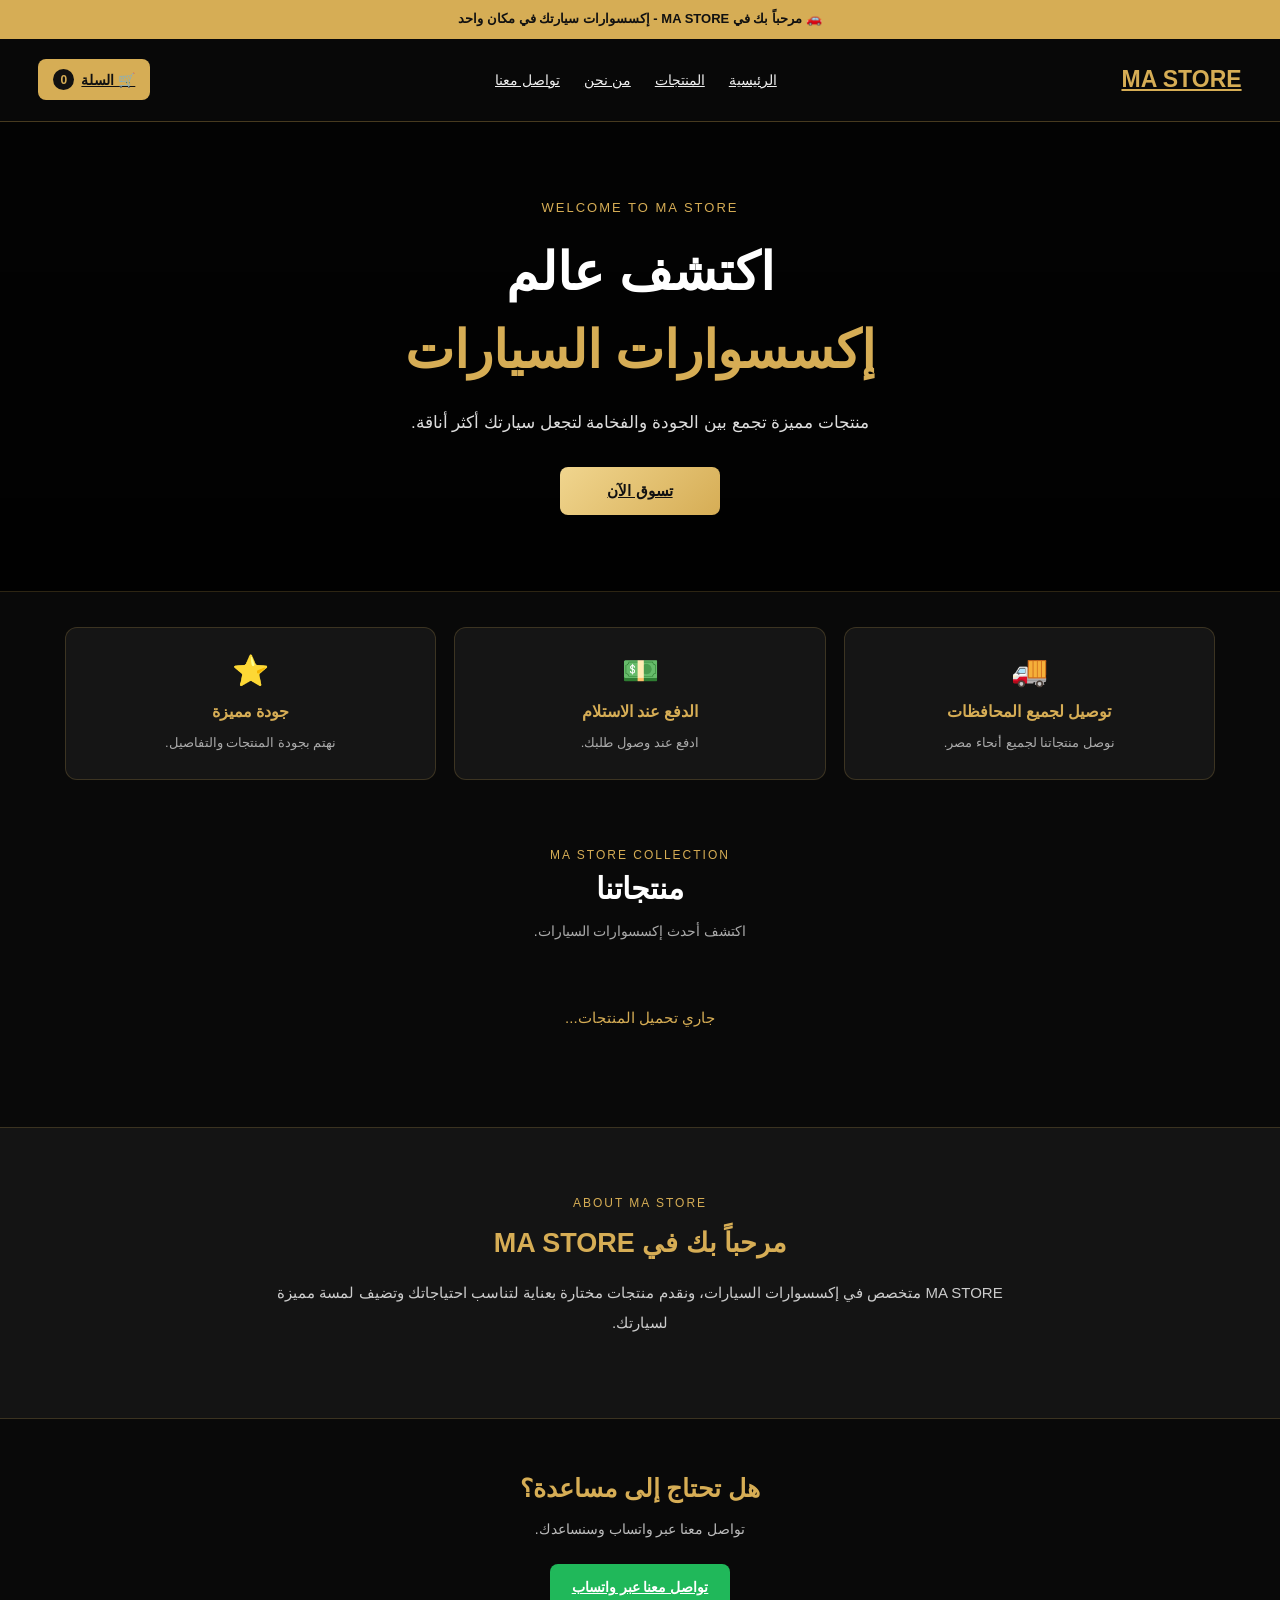
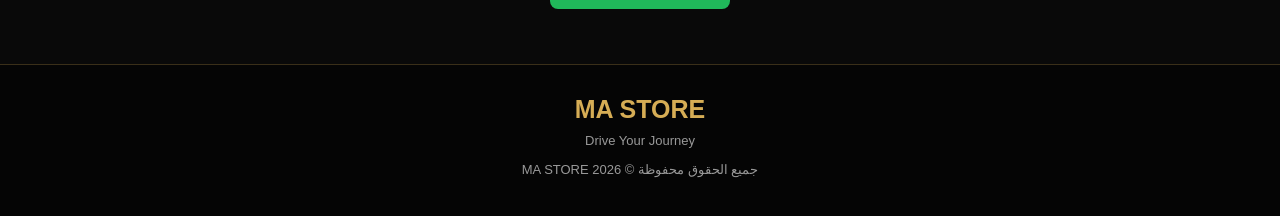
==== index.html @ 454c2634 "Create index.html" ====
<!DOCTYPE html>
<html lang="ar" dir="rtl">

<head>
    <meta charset="UTF-8">
    <meta name="viewport" content="width=device-width, initial-scale=1.0">
    <meta name="theme-color" content="#090909">
    <meta name="description" content="MA STORE - متجر إكسسوارات السيارات. اكتشف منتجاتنا واطلب بسهولة والدفع عند الاستلام.">

    <title>MA STORE | المتجر الرسمي</title>

    <link rel="stylesheet" href="css/style.css">

    <style>
        * {
            box-sizing: border-box;
        }

        body {
            margin: 0;
            background: #090909;
            color: #fff;
            font-family: Arial, Tahoma, sans-serif;
            overflow-x: hidden;
        }

        .announcement {
            width: 100%;
            padding: 9px 12px;
            background: #d6ad55;
            color: #111;
            text-align: center;
            font-size: 13px;
            font-weight: bold;
            line-height: 1.6;
        }

        .header {
            width: 100%;
            background: #080808;
            border-bottom: 1px solid rgba(214,173,85,.3);
        }

        .header-container {
            width: 94%;
            max-width: 1250px;
            min-height: 82px;
            margin: auto;
            display: flex;
            align-items: center;
            justify-content: space-between;
            gap: 20px;
        }

        .logo {
            display: flex;
            align-items: center;
            gap: 10px;
            color: #d6ad55;
            font-size: 23px;
            font-weight: 900;
            white-space: nowrap;
        }

        .logo img {
            width: 48px;
            height: 48px;
            object-fit: contain;
        }

        .navigation {
            display: flex;
            align-items: center;
            justify-content: center;
            gap: 24px;
        }

        .navigation a {
            color: #eee;
            font-size: 14px;
            transition: .2s;
        }

        .navigation a:hover {
            color: #d6ad55;
        }

        .cart-button {
            display: flex;
            align-items: center;
            gap: 7px;
            background: #d6ad55;
            color: #111;
            padding: 10px 15px;
            border-radius: 8px;
            font-size: 14px;
            font-weight: bold;
            white-space: nowrap;
        }

        #cart-count {
            min-width: 21px;
            height: 21px;
            display: inline-flex;
            align-items: center;
            justify-content: center;
            background: #111;
            color: #d6ad55;
            border-radius: 50%;
            font-size: 12px;
        }

        .hero {
            width: 100%;
            min-height: 470px;
            padding: 65px 20px;
            display: flex;
            align-items: center;
            justify-content: center;
            text-align: center;
            background:
                linear-gradient(rgba(0,0,0,.65), rgba(0,0,0,.88)),
                url("assets/images/hero.jpg") center/cover no-repeat;
            border-bottom: 1px solid rgba(214,173,85,.2);
        }

        .hero-content {
            width: 100%;
            max-width: 800px;
            margin: auto;
        }

        .hero-label {
            display: inline-block;
            color: #d6ad55;
            font-size: 13px;
            letter-spacing: 2px;
            margin-bottom: 18px;
        }

        .hero h1 {
            color: white;
            font-size: clamp(30px, 5vw, 52px);
            line-height: 1.5;
            margin: 0 0 18px;
            font-weight: 900;
        }

        .hero h1 span {
            display: block;
            color: #d6ad55;
        }

        .hero p {
            max-width: 600px;
            margin: 0 auto 28px;
            color: #ddd;
            font-size: 17px;
            line-height: 1.9;
        }

        .main-button {
            display: inline-flex;
            align-items: center;
            justify-content: center;
            min-width: 160px;
            min-height: 48px;
            padding: 12px 25px;
            background: linear-gradient(135deg,#f0d58e,#d6ad55);
            color: #111;
            border-radius: 8px;
            font-size: 15px;
            font-weight: bold;
        }

        .features {
            width: 92%;
            max-width: 1150px;
            margin: 35px auto;
            display: grid;
            grid-template-columns: repeat(3,minmax(0,1fr));
            gap: 18px;
        }

        .feature {
            min-width: 0;
            padding: 25px 15px;
            background: #151515;
            border: 1px solid rgba(214,173,85,.2);
            border-radius: 12px;
            text-align: center;
        }

        .feature > span {
            display: block;
            font-size: 30px;
            margin-bottom: 12px;
        }

        .feature h3 {
            color: #d6ad55;
            font-size: 16px;
            line-height: 1.5;
            margin: 0 0 8px;
        }

        .feature p {
            color: #aaa;
            font-size: 13px;
            line-height: 1.7;
            margin: 0;
        }

        .products-section {
            width: 92%;
            max-width: 1200px;
            margin: 65px auto;
        }

        .section-heading {
            text-align: center;
            margin-bottom: 30px;
        }

        .section-heading > span,
        .about-content > span {
            color: #d6ad55;
            font-size: 12px;
            letter-spacing: 2px;
        }

        .section-heading h2 {
            color: #fff;
            font-size: 30px;
            margin: 8px 0;
        }

        .section-heading p {
            color: #aaa;
            font-size: 14px;
            line-height: 1.7;
        }

        .products-grid {
            width: 100%;
            display: grid;
            grid-template-columns: repeat(3,minmax(0,1fr));
            gap: 20px;
        }

        .loading {
            grid-column: 1 / -1;
            padding: 35px 10px;
            text-align: center;
            color: #d6ad55;
            font-size: 15px;
        }

        .about {
            width: 100%;
            padding: 65px 5%;
            background: #141414;
            border-top: 1px solid rgba(214,173,85,.2);
            border-bottom: 1px solid rgba(214,173,85,.2);
            text-align: center;
        }

        .about-content {
            max-width: 750px;
            margin: auto;
        }

        .about-content h2 {
            color: #d6ad55;
            font-size: 27px;
            line-height: 1.5;
            margin: 12px 0;
        }

        .about-content p {
            color: #ccc;
            font-size: 15px;
            line-height: 2;
        }

        .contact {
            width: 92%;
            max-width: 750px;
            margin: 55px auto;
            text-align: center;
        }

        .contact h2 {
            color: #d6ad55;
            font-size: 25px;
            margin-bottom: 10px;
        }

        .contact p {
            color: #bbb;
            font-size: 14px;
            line-height: 1.8;
            margin-bottom: 22px;
        }

        .whatsapp-button {
            display: inline-flex;
            align-items: center;
            justify-content: center;
            min-height: 45px;
            padding: 11px 22px;
            background: #20b85a;
            color: white;
            border-radius: 8px;
            font-size: 14px;
            font-weight: bold;
        }

        .footer {
            width: 100%;
            padding: 30px 15px;
            background: #050505;
            border-top: 1px solid rgba(214,173,85,.25);
            text-align: center;
        }

        .footer h2 {
            color: #d6ad55;
            font-size: 25px;
            margin: 0 0 5px;
        }

        .footer p {
            color: #999;
            font-size: 13px;
            line-height: 1.8;
            margin: 5px 0;
        }

        @media (max-width: 900px) {
            .header-container {
                flex-wrap: wrap;
                justify-content: space-between;
                padding: 12px 0;
                gap: 12px;
            }

            .navigation {
                order: 3;
                width: 100%;
                gap: 20px;
                padding: 8px 0 3px;
            }

            .products-grid {
                grid-template-columns: repeat(2,minmax(0,1fr));
                gap: 14px;
            }
        }

        @media (max-width: 600px) {
            .announcement {
                font-size: 11px;
                padding: 8px;
            }

            .header-container {
                width: 94%;
                min-height: auto;
                gap: 10px;
            }

            .logo {
                font-size: 19px;
                gap: 6px;
            }

            .logo img {
                width: 37px;
                height: 37px;
            }

            .cart-button {
                padding: 8px 10px;
                font-size: 12px;
            }

            .navigation {
                justify-content: space-between;
                gap: 5px;
                overflow-x: auto;
                white-space: nowrap;
            }

            .navigation a {
                font-size: 12px;
                padding: 5px 2px;
            }

            .hero {
                min-height: 320px;
                padding: 40px 17px;
            }

            .hero-label {
                font-size: 11px;
            }

            .hero h1 {
                font-size: 29px;
                line-height: 1.5;
            }

            .hero p {
                font-size: 14px;
            }

            .main-button {
                min-height: 44px;
                font-size: 13px;
            }

            .features {
                width: 92%;
                grid-template-columns: 1fr;
                gap: 11px;
                margin: 23px auto;
            }

            .feature {
                padding: 17px 12px;
            }

            .feature > span {
                font-size: 25px;
                margin-bottom: 6px;
            }

            .feature h3 {
                font-size: 15px;
            }

            .feature p {
                font-size: 12px;
            }

            .products-section {
                width: 94%;
                margin: 40px auto;
            }

            .section-heading {
                margin-bottom: 20px;
            }

            .section-heading h2 {
                font-size: 24px;
            }

            .section-heading p {
                font-size: 13px;
            }

            .products-grid {
                grid-template-columns: repeat(2,minmax(0,1fr));
                gap: 9px;
            }

            .about {
                padding: 42px 18px;
            }

            .about-content h2 {
                font-size: 22px;
            }

            .about-content p {
                font-size: 13px;
            }

            .contact {
                margin: 40px auto;
            }

            .contact h2 {
                font-size: 21px;
            }

            .footer {
                padding: 24px 12px;
            }
        }

        @media (max-width: 360px) {
            .navigation a {
                font-size: 11px;
            }

            .products-grid {
                grid-template-columns: 1fr;
            }
        }
    </style>

</head>

<body>

    <div class="announcement">
        🚗 مرحباً بك في MA STORE - إكسسوارات سيارتك في مكان واحد
    </div>

    <header class="header">
        <div class="header-container">

            <a href="index.html" class="logo">
                <img
                    src="assets/images/logo-primary.png"
                    alt="MA STORE"
                    onerror="this.style.display='none'"
                >
                <span>MA STORE</span>
            </a>

            <nav class="navigation">
                <a href="index.html">الرئيسية</a>
                <a href="#products">المنتجات</a>
                <a href="#about">من نحن</a>
                <a href="#contact">تواصل معنا</a>
            </nav>

            <a href="cart.html" class="cart-button">
                🛒 السلة
                <span id="cart-count">0</span>
            </a>

        </div>
    </header>

    <main>

        <section class="hero">
            <div class="hero-content">

                <span class="hero-label">WELCOME TO MA STORE</span>

                <h1>
                    اكتشف عالم
                    <span>إكسسوارات السيارات</span>
                </h1>

                <p>
                    منتجات مميزة تجمع بين الجودة والفخامة
                    لتجعل سيارتك أكثر أناقة.
                </p>

                <a href="#products" class="main-button">تسوق الآن</a>

            </div>
        </section>

        <section class="features">

            <div class="feature">
                <span>🚚</span>
                <h3>توصيل لجميع المحافظات</h3>
                <p>نوصل منتجاتنا لجميع أنحاء مصر.</p>
            </div>

            <div class="feature">
                <span>💵</span>
                <h3>الدفع عند الاستلام</h3>
                <p>ادفع عند وصول طلبك.</p>
            </div>

            <div class="feature">
                <span>⭐</span>
                <h3>جودة مميزة</h3>
                <p>نهتم بجودة المنتجات والتفاصيل.</p>
            </div>

        </section>

        <section class="products-section" id="products">

            <div class="section-heading">
                <span>MA STORE COLLECTION</span>
                <h2>منتجاتنا</h2>
                <p>اكتشف أحدث إكسسوارات السيارات.</p>
            </div>

            <div id="products-container" class="products-grid">
                <div class="loading">جاري تحميل المنتجات...</div>
            </div>

        </section>

        <section class="about" id="about">

            <div class="about-content">
                <span>ABOUT MA STORE</span>
                <h2>مرحباً بك في MA STORE</h2>

                <p>
                    MA STORE متخصص في إكسسوارات السيارات،
                    ونقدم منتجات مختارة بعناية لتناسب احتياجاتك
                    وتضيف لمسة مميزة لسيارتك.
                </p>
            </div>

        </section>

        <section class="contact" id="contact">

            <h2>هل تحتاج إلى مساعدة؟</h2>

            <p>تواصل معنا عبر واتساب وسنساعدك.</p>

            <a
                href="https://wa.me/201206094511"
                target="_blank"
                rel="noopener"
                class="whatsapp-button"
            >
                تواصل معنا عبر واتساب
            </a>

        </section>

    </main>

    <footer class="footer">

        <h2>MA STORE</h2>
        <p>Drive Your Journey</p>

        <p>جميع الحقوق محفوظة © MA STORE 2026</p>

    </footer>

    <script src="js/products.js"></script>
    <script src="js/app.js"></script>

</body>
</html>
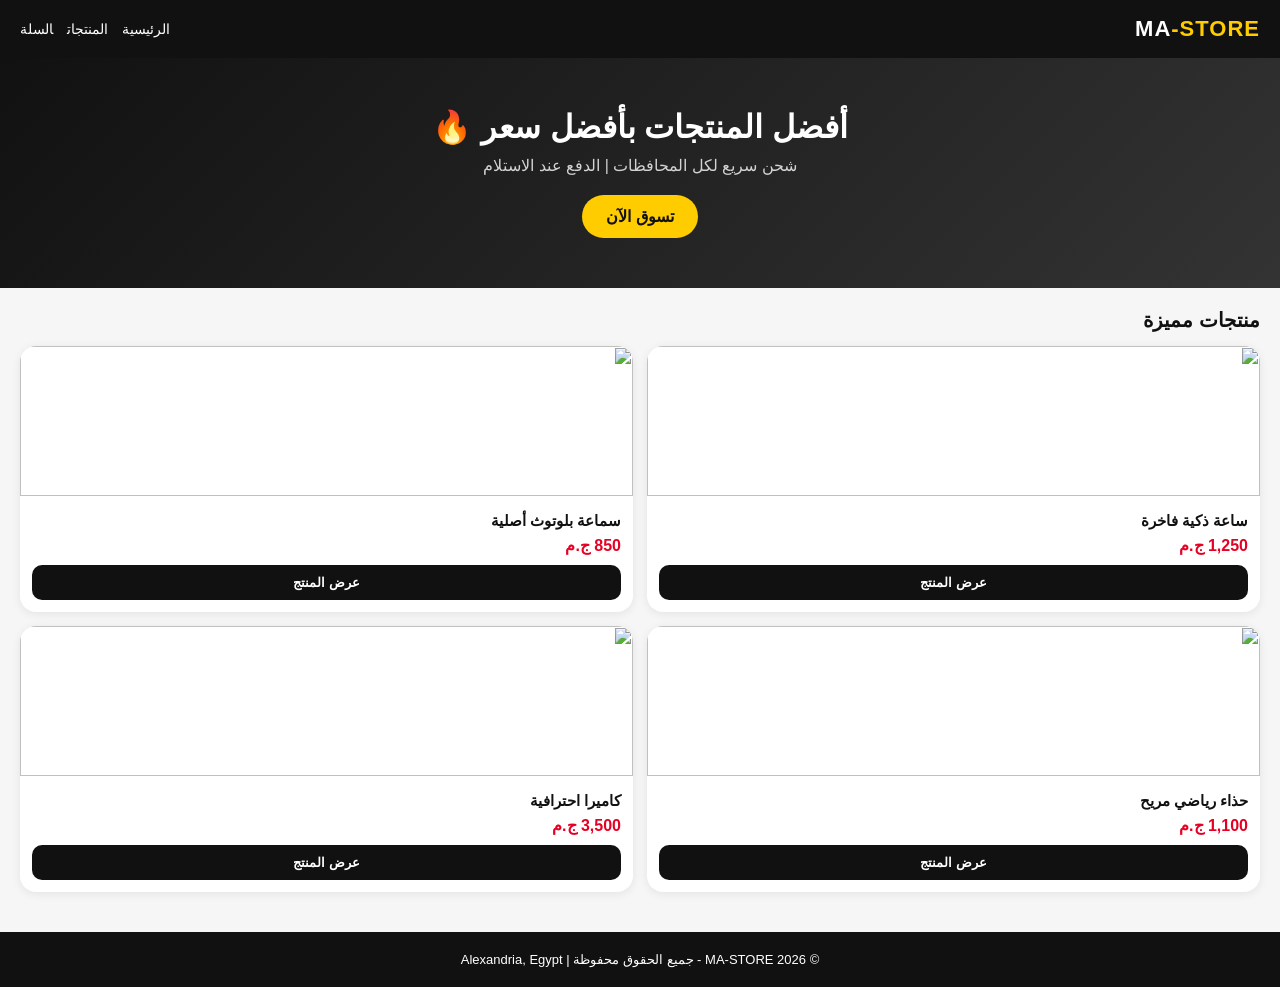
==== commit eb53e5c0: "Create index.html" ====
--- a/index.html
+++ b/index.html
@@ -1,645 +1,51 @@
 <!DOCTYPE html>
 <html lang="ar" dir="rtl">
-
 <head>
-    <meta charset="UTF-8">
-    <meta name="viewport" content="width=device-width, initial-scale=1.0">
-    <meta name="theme-color" content="#090909">
-    <meta name="description" content="MA STORE - متجر إكسسوارات السيارات. اكتشف منتجاتنا واطلب بسهولة والدفع عند الاستلام.">
-
-    <title>MA STORE | المتجر الرسمي</title>
-
-    <link rel="stylesheet" href="css/style.css">
-
-    <style>
-        * {
-            box-sizing: border-box;
-        }
-
-        body {
-            margin: 0;
-            background: #090909;
-            color: #fff;
-            font-family: Arial, Tahoma, sans-serif;
-            overflow-x: hidden;
-        }
-
-        .announcement {
-            width: 100%;
-            padding: 9px 12px;
-            background: #d6ad55;
-            color: #111;
-            text-align: center;
-            font-size: 13px;
-            font-weight: bold;
-            line-height: 1.6;
-        }
-
-        .header {
-            width: 100%;
-            background: #080808;
-            border-bottom: 1px solid rgba(214,173,85,.3);
-        }
-
-        .header-container {
-            width: 94%;
-            max-width: 1250px;
-            min-height: 82px;
-            margin: auto;
-            display: flex;
-            align-items: center;
-            justify-content: space-between;
-            gap: 20px;
-        }
-
-        .logo {
-            display: flex;
-            align-items: center;
-            gap: 10px;
-            color: #d6ad55;
-            font-size: 23px;
-            font-weight: 900;
-            white-space: nowrap;
-        }
-
-        .logo img {
-            width: 48px;
-            height: 48px;
-            object-fit: contain;
-        }
-
-        .navigation {
-            display: flex;
-            align-items: center;
-            justify-content: center;
-            gap: 24px;
-        }
-
-        .navigation a {
-            color: #eee;
-            font-size: 14px;
-            transition: .2s;
-        }
-
-        .navigation a:hover {
-            color: #d6ad55;
-        }
-
-        .cart-button {
-            display: flex;
-            align-items: center;
-            gap: 7px;
-            background: #d6ad55;
-            color: #111;
-            padding: 10px 15px;
-            border-radius: 8px;
-            font-size: 14px;
-            font-weight: bold;
-            white-space: nowrap;
-        }
-
-        #cart-count {
-            min-width: 21px;
-            height: 21px;
-            display: inline-flex;
-            align-items: center;
-            justify-content: center;
-            background: #111;
-            color: #d6ad55;
-            border-radius: 50%;
-            font-size: 12px;
-        }
-
-        .hero {
-            width: 100%;
-            min-height: 470px;
-            padding: 65px 20px;
-            display: flex;
-            align-items: center;
-            justify-content: center;
-            text-align: center;
-            background:
-                linear-gradient(rgba(0,0,0,.65), rgba(0,0,0,.88)),
-                url("assets/images/hero.jpg") center/cover no-repeat;
-            border-bottom: 1px solid rgba(214,173,85,.2);
-        }
-
-        .hero-content {
-            width: 100%;
-            max-width: 800px;
-            margin: auto;
-        }
-
-        .hero-label {
-            display: inline-block;
-            color: #d6ad55;
-            font-size: 13px;
-            letter-spacing: 2px;
-            margin-bottom: 18px;
-        }
-
-        .hero h1 {
-            color: white;
-            font-size: clamp(30px, 5vw, 52px);
-            line-height: 1.5;
-            margin: 0 0 18px;
-            font-weight: 900;
-        }
-
-        .hero h1 span {
-            display: block;
-            color: #d6ad55;
-        }
-
-        .hero p {
-            max-width: 600px;
-            margin: 0 auto 28px;
-            color: #ddd;
-            font-size: 17px;
-            line-height: 1.9;
-        }
-
-        .main-button {
-            display: inline-flex;
-            align-items: center;
-            justify-content: center;
-            min-width: 160px;
-            min-height: 48px;
-            padding: 12px 25px;
-            background: linear-gradient(135deg,#f0d58e,#d6ad55);
-            color: #111;
-            border-radius: 8px;
-            font-size: 15px;
-            font-weight: bold;
-        }
-
-        .features {
-            width: 92%;
-            max-width: 1150px;
-            margin: 35px auto;
-            display: grid;
-            grid-template-columns: repeat(3,minmax(0,1fr));
-            gap: 18px;
-        }
-
-        .feature {
-            min-width: 0;
-            padding: 25px 15px;
-            background: #151515;
-            border: 1px solid rgba(214,173,85,.2);
-            border-radius: 12px;
-            text-align: center;
-        }
-
-        .feature > span {
-            display: block;
-            font-size: 30px;
-            margin-bottom: 12px;
-        }
-
-        .feature h3 {
-            color: #d6ad55;
-            font-size: 16px;
-            line-height: 1.5;
-            margin: 0 0 8px;
-        }
-
-        .feature p {
-            color: #aaa;
-            font-size: 13px;
-            line-height: 1.7;
-            margin: 0;
-        }
-
-        .products-section {
-            width: 92%;
-            max-width: 1200px;
-            margin: 65px auto;
-        }
-
-        .section-heading {
-            text-align: center;
-            margin-bottom: 30px;
-        }
-
-        .section-heading > span,
-        .about-content > span {
-            color: #d6ad55;
-            font-size: 12px;
-            letter-spacing: 2px;
-        }
-
-        .section-heading h2 {
-            color: #fff;
-            font-size: 30px;
-            margin: 8px 0;
-        }
-
-        .section-heading p {
-            color: #aaa;
-            font-size: 14px;
-            line-height: 1.7;
-        }
-
-        .products-grid {
-            width: 100%;
-            display: grid;
-            grid-template-columns: repeat(3,minmax(0,1fr));
-            gap: 20px;
-        }
-
-        .loading {
-            grid-column: 1 / -1;
-            padding: 35px 10px;
-            text-align: center;
-            color: #d6ad55;
-            font-size: 15px;
-        }
-
-        .about {
-            width: 100%;
-            padding: 65px 5%;
-            background: #141414;
-            border-top: 1px solid rgba(214,173,85,.2);
-            border-bottom: 1px solid rgba(214,173,85,.2);
-            text-align: center;
-        }
-
-        .about-content {
-            max-width: 750px;
-            margin: auto;
-        }
-
-        .about-content h2 {
-            color: #d6ad55;
-            font-size: 27px;
-            line-height: 1.5;
-            margin: 12px 0;
-        }
-
-        .about-content p {
-            color: #ccc;
-            font-size: 15px;
-            line-height: 2;
-        }
-
-        .contact {
-            width: 92%;
-            max-width: 750px;
-            margin: 55px auto;
-            text-align: center;
-        }
-
-        .contact h2 {
-            color: #d6ad55;
-            font-size: 25px;
-            margin-bottom: 10px;
-        }
-
-        .contact p {
-            color: #bbb;
-            font-size: 14px;
-            line-height: 1.8;
-            margin-bottom: 22px;
-        }
-
-        .whatsapp-button {
-            display: inline-flex;
-            align-items: center;
-            justify-content: center;
-            min-height: 45px;
-            padding: 11px 22px;
-            background: #20b85a;
-            color: white;
-            border-radius: 8px;
-            font-size: 14px;
-            font-weight: bold;
-        }
-
-        .footer {
-            width: 100%;
-            padding: 30px 15px;
-            background: #050505;
-            border-top: 1px solid rgba(214,173,85,.25);
-            text-align: center;
-        }
-
-        .footer h2 {
-            color: #d6ad55;
-            font-size: 25px;
-            margin: 0 0 5px;
-        }
-
-        .footer p {
-            color: #999;
-            font-size: 13px;
-            line-height: 1.8;
-            margin: 5px 0;
-        }
-
-        @media (max-width: 900px) {
-            .header-container {
-                flex-wrap: wrap;
-                justify-content: space-between;
-                padding: 12px 0;
-                gap: 12px;
-            }
-
-            .navigation {
-                order: 3;
-                width: 100%;
-                gap: 20px;
-                padding: 8px 0 3px;
-            }
-
-            .products-grid {
-                grid-template-columns: repeat(2,minmax(0,1fr));
-                gap: 14px;
-            }
-        }
-
-        @media (max-width: 600px) {
-            .announcement {
-                font-size: 11px;
-                padding: 8px;
-            }
-
-            .header-container {
-                width: 94%;
-                min-height: auto;
-                gap: 10px;
-            }
-
-            .logo {
-                font-size: 19px;
-                gap: 6px;
-            }
-
-            .logo img {
-                width: 37px;
-                height: 37px;
-            }
-
-            .cart-button {
-                padding: 8px 10px;
-                font-size: 12px;
-            }
-
-            .navigation {
-                justify-content: space-between;
-                gap: 5px;
-                overflow-x: auto;
-                white-space: nowrap;
-            }
-
-            .navigation a {
-                font-size: 12px;
-                padding: 5px 2px;
-            }
-
-            .hero {
-                min-height: 320px;
-                padding: 40px 17px;
-            }
-
-            .hero-label {
-                font-size: 11px;
-            }
-
-            .hero h1 {
-                font-size: 29px;
-                line-height: 1.5;
-            }
-
-            .hero p {
-                font-size: 14px;
-            }
-
-            .main-button {
-                min-height: 44px;
-                font-size: 13px;
-            }
-
-            .features {
-                width: 92%;
-                grid-template-columns: 1fr;
-                gap: 11px;
-                margin: 23px auto;
-            }
-
-            .feature {
-                padding: 17px 12px;
-            }
-
-            .feature > span {
-                font-size: 25px;
-                margin-bottom: 6px;
-            }
-
-            .feature h3 {
-                font-size: 15px;
-            }
-
-            .feature p {
-                font-size: 12px;
-            }
-
-            .products-section {
-                width: 94%;
-                margin: 40px auto;
-            }
-
-            .section-heading {
-                margin-bottom: 20px;
-            }
-
-            .section-heading h2 {
-                font-size: 24px;
-            }
-
-            .section-heading p {
-                font-size: 13px;
-            }
-
-            .products-grid {
-                grid-template-columns: repeat(2,minmax(0,1fr));
-                gap: 9px;
-            }
-
-            .about {
-                padding: 42px 18px;
-            }
-
-            .about-content h2 {
-                font-size: 22px;
-            }
-
-            .about-content p {
-                font-size: 13px;
-            }
-
-            .contact {
-                margin: 40px auto;
-            }
-
-            .contact h2 {
-                font-size: 21px;
-            }
-
-            .footer {
-                padding: 24px 12px;
-            }
-        }
-
-        @media (max-width: 360px) {
-            .navigation a {
-                font-size: 11px;
-            }
-
-            .products-grid {
-                grid-template-columns: 1fr;
-            }
-        }
-    </style>
-
+<meta charset="UTF-8">
+<meta name="viewport" content="width=device-width, initial-scale=1.0">
+<title>MA-STORE | متجرك الالكتروني</title>
+<style>
+*{margin:0;padding:0;box-sizing:border-box;font-family:'Segoe UI',Tahoma,sans-serif}
+body{background:#f6f6f6;color:#111}
+header{background:#111;color:#fff;padding:16px 20px;display:flex;justify-content:space-between;align-items:center;position:sticky;top:0;z-index:10}
+header b{font-size:22px;letter-spacing:1px}
+header b span{color:#ffcc00}
+nav a{color:#fff;text-decoration:none;margin-right:14px;font-size:14px}
+.hero{background:linear-gradient(135deg,#111,#333);color:#fff;padding:50px 20px;text-align:center}
+.hero h1{font-size:32px;margin-bottom:10px}
+.hero p{opacity:.8;margin-bottom:20px}
+.hero a{background:#ffcc00;color:#111;padding:12px 24px;border-radius:30px;text-decoration:none;font-weight:bold;display:inline-block}
+.section{padding:20px}
+.section h2{margin-bottom:14px;font-size:20px}
+.grid{display:grid;grid-template-columns:1fr 1fr;gap:14px}
+.card{background:#fff;border-radius:16px;overflow:hidden;box-shadow:0 2px 10px rgba(0,0,0,.08)}
+.card img{width:100%;height:150px;object-fit:cover}
+.card .info{padding:12px}
+.card h3{font-size:15px;margin-bottom:6px}
+.price{color:#e60023;font-weight:bold;font-size:16px}
+.card button{width:100%;margin-top:10px;background:#111;color:#fff;border:0;padding:10px;border-radius:10px;font-weight:bold}
+footer{background:#111;color:#fff;text-align:center;padding:20px;margin-top:20px;font-size:13px}
+</style>
 </head>
-
 <body>
-
-    <div class="announcement">
-        🚗 مرحباً بك في MA STORE - إكسسوارات سيارتك في مكان واحد
-    </div>
-
-    <header class="header">
-        <div class="header-container">
-
-            <a href="index.html" class="logo">
-                <img
-                    src="assets/images/logo-primary.png"
-                    alt="MA STORE"
-                    onerror="this.style.display='none'"
-                >
-                <span>MA STORE</span>
-            </a>
-
-            <nav class="navigation">
-                <a href="index.html">الرئيسية</a>
-                <a href="#products">المنتجات</a>
-                <a href="#about">من نحن</a>
-                <a href="#contact">تواصل معنا</a>
-            </nav>
-
-            <a href="cart.html" class="cart-button">
-                🛒 السلة
-                <span id="cart-count">0</span>
-            </a>
-
-        </div>
-    </header>
-
-    <main>
-
-        <section class="hero">
-            <div class="hero-content">
-
-                <span class="hero-label">WELCOME TO MA STORE</span>
-
-                <h1>
-                    اكتشف عالم
-                    <span>إكسسوارات السيارات</span>
-                </h1>
-
-                <p>
-                    منتجات مميزة تجمع بين الجودة والفخامة
-                    لتجعل سيارتك أكثر أناقة.
-                </p>
-
-                <a href="#products" class="main-button">تسوق الآن</a>
-
-            </div>
-        </section>
-
-        <section class="features">
-
-            <div class="feature">
-                <span>🚚</span>
-                <h3>توصيل لجميع المحافظات</h3>
-                <p>نوصل منتجاتنا لجميع أنحاء مصر.</p>
-            </div>
-
-            <div class="feature">
-                <span>💵</span>
-                <h3>الدفع عند الاستلام</h3>
-                <p>ادفع عند وصول طلبك.</p>
-            </div>
-
-            <div class="feature">
-                <span>⭐</span>
-                <h3>جودة مميزة</h3>
-                <p>نهتم بجودة المنتجات والتفاصيل.</p>
-            </div>
-
-        </section>
-
-        <section class="products-section" id="products">
-
-            <div class="section-heading">
-                <span>MA STORE COLLECTION</span>
-                <h2>منتجاتنا</h2>
-                <p>اكتشف أحدث إكسسوارات السيارات.</p>
-            </div>
-
-            <div id="products-container" class="products-grid">
-                <div class="loading">جاري تحميل المنتجات...</div>
-            </div>
-
-        </section>
-
-        <section class="about" id="about">
-
-            <div class="about-content">
-                <span>ABOUT MA STORE</span>
-                <h2>مرحباً بك في MA STORE</h2>
-
-                <p>
-                    MA STORE متخصص في إكسسوارات السيارات،
-                    ونقدم منتجات مختارة بعناية لتناسب احتياجاتك
-                    وتضيف لمسة مميزة لسيارتك.
-                </p>
-            </div>
-
-        </section>
-
-        <section class="contact" id="contact">
-
-            <h2>هل تحتاج إلى مساعدة؟</h2>
-
-            <p>تواصل معنا عبر واتساب وسنساعدك.</p>
-
-            <a
-                href="https://wa.me/201206094511"
-                target="_blank"
-                rel="noopener"
-                class="whatsapp-button"
-            >
-                تواصل معنا عبر واتساب
-            </a>
-
-        </section>
-
-    </main>
-
-    <footer class="footer">
-
-        <h2>MA STORE</h2>
-        <p>Drive Your Journey</p>
-
-        <p>جميع الحقوق محفوظة © MA STORE 2026</p>
-
-    </footer>
-
-    <script src="js/products.js"></script>
-    <script src="js/app.js"></script>
-
+<header>
+<b>MA<span>-STORE</span></b>
+<nav><a href="index.html">الرئيسية</a><a href="products.html">المنتجات</a><a href="cart.html">السلة</a></nav>
+</header>
+<div class="hero">
+<h1>أفضل المنتجات بأفضل سعر 🔥</h1>
+<p>شحن سريع لكل المحافظات | الدفع عند الاستلام</p>
+<a href="products.html">تسوق الآن</a>
+</div>
+<div class="section">
+<h2>منتجات مميزة</h2>
+<div class="grid">
+<div class="card"><img src="https://images.unsplash.com/photo-1523275335684-37898b6baf30?w=600"><div class="info"><h3>ساعة ذكية فاخرة</h3><div class="price">1,250 ج.م</div><button onclick="location.href='products.html'">عرض المنتج</button></div></div>
+<div class="card"><img src="https://images.unsplash.com/photo-1505740420928-5e560c06d30e?w=600"><div class="info"><h3>سماعة بلوتوث أصلية</h3><div class="price">850 ج.م</div><button onclick="location.href='products.html'">عرض المنتج</button></div></div>
+<div class="card"><img src="https://images.unsplash.com/photo-1542291026-7eec264c27ff?w=600"><div class="info"><h3>حذاء رياضي مريح</h3><div class="price">1,100 ج.م</div><button onclick="location.href='products.html'">عرض المنتج</button></div></div>
+<div class="card"><img src="https://images.unsplash.com/photo-1526170375885-4d8ecf77b99f?w=600"><div class="info"><h3>كاميرا احترافية</h3><div class="price">3,500 ج.م</div><button onclick="location.href='products.html'">عرض المنتج</button></div></div>
+</div>
+</div>
+<footer>© 2026 MA-STORE - جميع الحقوق محفوظة | Alexandria, Egypt</footer>
 </body>
 </html>
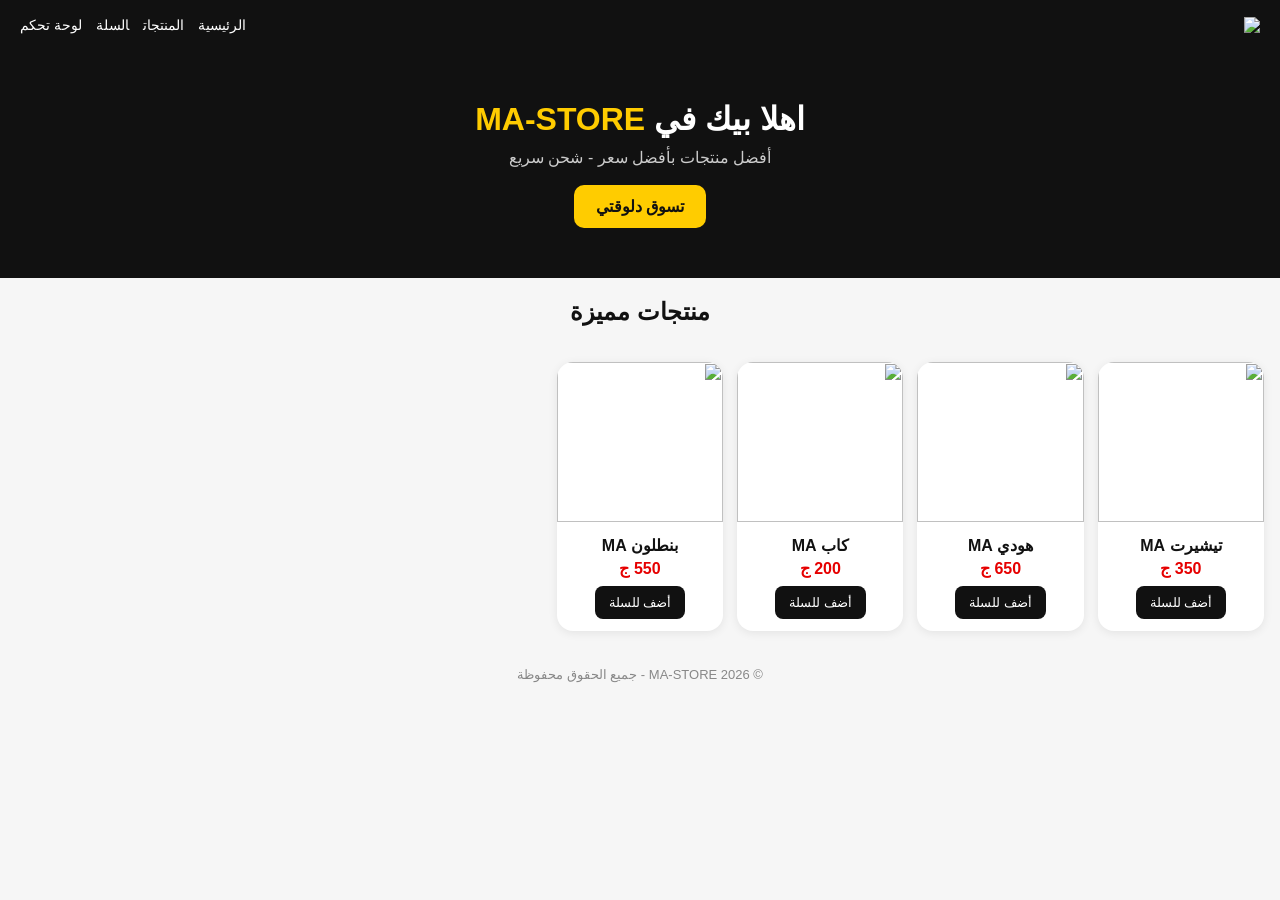
==== commit 9f9636df: "Update index.html" ====
--- a/index.html
+++ b/index.html
@@ -1,51 +1,12 @@
 <!DOCTYPE html>
 <html lang="ar" dir="rtl">
-<head>
-<meta charset="UTF-8">
-<meta name="viewport" content="width=device-width, initial-scale=1.0">
-<title>MA-STORE | متجرك الالكتروني</title>
-<style>
-*{margin:0;padding:0;box-sizing:border-box;font-family:'Segoe UI',Tahoma,sans-serif}
-body{background:#f6f6f6;color:#111}
-header{background:#111;color:#fff;padding:16px 20px;display:flex;justify-content:space-between;align-items:center;position:sticky;top:0;z-index:10}
-header b{font-size:22px;letter-spacing:1px}
-header b span{color:#ffcc00}
-nav a{color:#fff;text-decoration:none;margin-right:14px;font-size:14px}
-.hero{background:linear-gradient(135deg,#111,#333);color:#fff;padding:50px 20px;text-align:center}
-.hero h1{font-size:32px;margin-bottom:10px}
-.hero p{opacity:.8;margin-bottom:20px}
-.hero a{background:#ffcc00;color:#111;padding:12px 24px;border-radius:30px;text-decoration:none;font-weight:bold;display:inline-block}
-.section{padding:20px}
-.section h2{margin-bottom:14px;font-size:20px}
-.grid{display:grid;grid-template-columns:1fr 1fr;gap:14px}
-.card{background:#fff;border-radius:16px;overflow:hidden;box-shadow:0 2px 10px rgba(0,0,0,.08)}
-.card img{width:100%;height:150px;object-fit:cover}
-.card .info{padding:12px}
-.card h3{font-size:15px;margin-bottom:6px}
-.price{color:#e60023;font-weight:bold;font-size:16px}
-.card button{width:100%;margin-top:10px;background:#111;color:#fff;border:0;padding:10px;border-radius:10px;font-weight:bold}
-footer{background:#111;color:#fff;text-align:center;padding:20px;margin-top:20px;font-size:13px}
-</style>
-</head>
+<head><meta charset="UTF-8"><meta name="viewport" content="width=device-width,initial-scale=1">
+<title>MA-STORE</title><link rel="stylesheet" href="style.css"></head>
 <body>
-<header>
-<b>MA<span>-STORE</span></b>
-<nav><a href="index.html">الرئيسية</a><a href="products.html">المنتجات</a><a href="cart.html">السلة</a></nav>
-</header>
-<div class="hero">
-<h1>أفضل المنتجات بأفضل سعر 🔥</h1>
-<p>شحن سريع لكل المحافظات | الدفع عند الاستلام</p>
-<a href="products.html">تسوق الآن</a>
-</div>
-<div class="section">
-<h2>منتجات مميزة</h2>
-<div class="grid">
-<div class="card"><img src="https://images.unsplash.com/photo-1523275335684-37898b6baf30?w=600"><div class="info"><h3>ساعة ذكية فاخرة</h3><div class="price">1,250 ج.م</div><button onclick="location.href='products.html'">عرض المنتج</button></div></div>
-<div class="card"><img src="https://images.unsplash.com/photo-1505740420928-5e560c06d30e?w=600"><div class="info"><h3>سماعة بلوتوث أصلية</h3><div class="price">850 ج.م</div><button onclick="location.href='products.html'">عرض المنتج</button></div></div>
-<div class="card"><img src="https://images.unsplash.com/photo-1542291026-7eec264c27ff?w=600"><div class="info"><h3>حذاء رياضي مريح</h3><div class="price">1,100 ج.م</div><button onclick="location.href='products.html'">عرض المنتج</button></div></div>
-<div class="card"><img src="https://images.unsplash.com/photo-1526170375885-4d8ecf77b99f?w=600"><div class="info"><h3>كاميرا احترافية</h3><div class="price">3,500 ج.م</div><button onclick="location.href='products.html'">عرض المنتج</button></div></div>
-</div>
-</div>
-<footer>© 2026 MA-STORE - جميع الحقوق محفوظة | Alexandria, Egypt</footer>
-</body>
-</html>+<header><img src="logo.png" style="width:120px"><nav><a href="index.html">الرئيسية</a><a href="products.html">المنتجات</a><a href="cart.html">السلة</a><a href="admin.html">لوحة تحكم</a></nav></header>
+<div class="hero"><h1>اهلا بيك في <span>MA-STORE</span></h1><p>أفضل منتجات بأفضل سعر - شحن سريع</p><a class="btn" href="products.html">تسوق دلوقتي</a></div>
+<h2 style="text-align:center;padding:20px">منتجات مميزة</h2>
+<div class="grid" id="grid"></div>
+<footer>© 2026 MA-STORE - جميع الحقوق محفوظة</footer>
+<script src="main.js"></script>
+</body></html>
--- a/style.css
+++ b/style.css
@@ -0,0 +1,18 @@
+*{margin:0;padding:0;box-sizing:border-box;font-family:'Segoe UI',Tahoma,sans-serif}
+body{background:#f6f6f6;color:#111}
+header{background:#111;color:#fff;padding:16px 20px;display:flex;justify-content:space-between;align-items:center;position:sticky;top:0;z-index:10}
+header b{font-size:22px} header b span{color:#ffcc00}
+nav a{color:#fff;text-decoration:none;margin-right:14px;font-size:14px}
+.hero{background:#111;color:#fff;text-align:center;padding:50px 20px}
+.hero h1{font-size:32px} .hero h1 span{color:#ffcc00}
+.hero p{margin-top:10px;color:#ccc}
+.btn{display:inline-block;background:#ffcc00;color:#111;padding:12px 22px;border-radius:10px;text-decoration:none;font-weight:bold;margin-top:18px}
+.grid{display:grid;grid-template-columns:repeat(auto-fill,minmax(160px,1fr));gap:14px;padding:16px}
+.card{background:#fff;border-radius:16px;overflow:hidden;box-shadow:0 2px 10px rgba(0,0,0,.08);text-align:center;padding-bottom:12px}
+.card img{width:100%;height:160px;object-fit:cover}
+.card h3{margin:10px 0 4px;font-size:16px}
+.card p{color:#e60000;font-weight:bold}
+.card button{background:#111;color:#fff;border:0;padding:9px 14px;border-radius:8px;margin-top:8px}
+.box{background:#fff;margin:16px;padding:18px;border-radius:16px;box-shadow:0 2px 10px rgba(0,0,0,.08)}
+input,select{width:100%;padding:13px;border:1px solid #ddd;border-radius:10px;margin-top:12px;font-size:15px}
+footer{text-align:center;padding:20px;color:#888;font-size:13px}
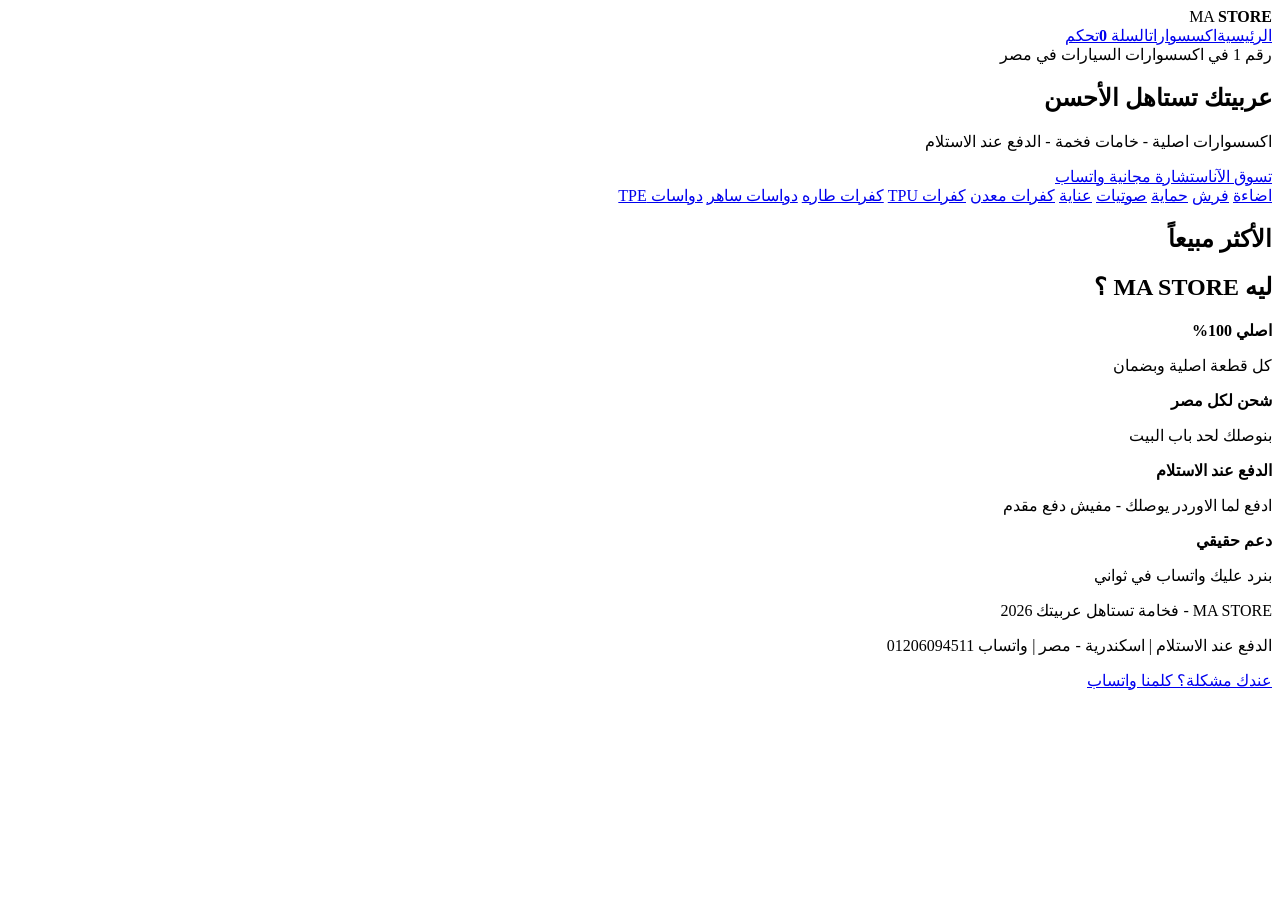
==== commit 7729a6d2: "Update index.html" ====
--- a/index.html
+++ b/index.html
@@ -1,12 +1,24 @@
 <!DOCTYPE html>
 <html lang="ar" dir="rtl">
-<head><meta charset="UTF-8"><meta name="viewport" content="width=device-width,initial-scale=1">
-<title>MA-STORE</title><link rel="stylesheet" href="style.css"></head>
+<head><meta charset="UTF-8"><meta name="viewport" content="width=device-width, initial-scale=1.0"><title>MA STORE | اكسسوارات سيارات</title><link rel="stylesheet" href="css/style.css"></head>
 <body>
-<header><img src="logo.png" style="width:120px"><nav><a href="index.html">الرئيسية</a><a href="products.html">المنتجات</a><a href="cart.html">السلة</a><a href="admin.html">لوحة تحكم</a></nav></header>
-<div class="hero"><h1>اهلا بيك في <span>MA-STORE</span></h1><p>أفضل منتجات بأفضل سعر - شحن سريع</p><a class="btn" href="products.html">تسوق دلوقتي</a></div>
-<h2 style="text-align:center;padding:20px">منتجات مميزة</h2>
-<div class="grid" id="grid"></div>
-<footer>© 2026 MA-STORE - جميع الحقوق محفوظة</footer>
-<script src="main.js"></script>
+<header><div class="logo-box"><img src="logo.png" onerror="this.style.display='none';document.getElementById('logoText').style.display='block'"><span id="logoText" style="display:none">MA <b>STORE</b></span></div><nav><a href="index.html">الرئيسية</a><a href="products.html">اكسسوارات</a><a href="cart.html">السلة <b id="cartCount">0</b></a><a href="admin.html">تحكم</a></nav></header>
+<section class="hero"><div class="hero-badge">رقم 1 في اكسسوارات السيارات في مصر</div><h1>عربيتك تستاهل <span>الأحسن</span></h1><p>اكسسوارات اصلية - خامات فخمة - الدفع عند الاستلام</p><div class="hero-btns"><a href="products.html" class="btn-gold">تسوق الآن</a><a href="https://wa.me/201206094511" class="btn-white">استشارة مجانية واتساب</a></div></section>
+<section class="cats-vertical">
+<a href="products.html">اضاءة</a>
+<a href="products.html">فرش</a>
+<a href="products.html">حماية</a>
+<a href="products.html">صوتيات</a>
+<a href="products.html">عناية</a>
+<a href="products.html">كفرات معدن</a>
+<a href="products.html">كفرات TPU</a>
+<a href="products.html">كفرات طاره</a>
+<a href="products.html">دواسات ساهر</a>
+<a href="products.html">دواسات TPE</a>
+</section>
+<h2 class="title">الأكثر مبيعاً</h2><div id="featured" class="grid"></div>
+<section class="why"><h2>ليه MA STORE ؟</h2><div class="why-grid"><div><b>اصلي 100%</b><p>كل قطعة اصلية وبضمان</p></div><div><b>شحن لكل مصر</b><p>بنوصلك لحد باب البيت</p></div><div><b>الدفع عند الاستلام</b><p>ادفع لما الاوردر يوصلك - مفيش دفع مقدم</p></div><div><b>دعم حقيقي</b><p>بنرد عليك واتساب في ثواني</p></div></div></section>
+<footer><p>MA STORE - فخامة تستاهل عربيتك 2026</p><p>الدفع عند الاستلام | اسكندرية - مصر | واتساب 01206094511</p></footer>
+<a href="https://wa.me/201206094511?text=عايز استفسر عن اكسسوار لعربيتي" target="_blank" class="wa">عندك مشكلة؟ كلمنا واتساب</a>
+<script src="js/main.js"></script><script>renderFeatured(); updateCartCount();</script>
 </body></html>
